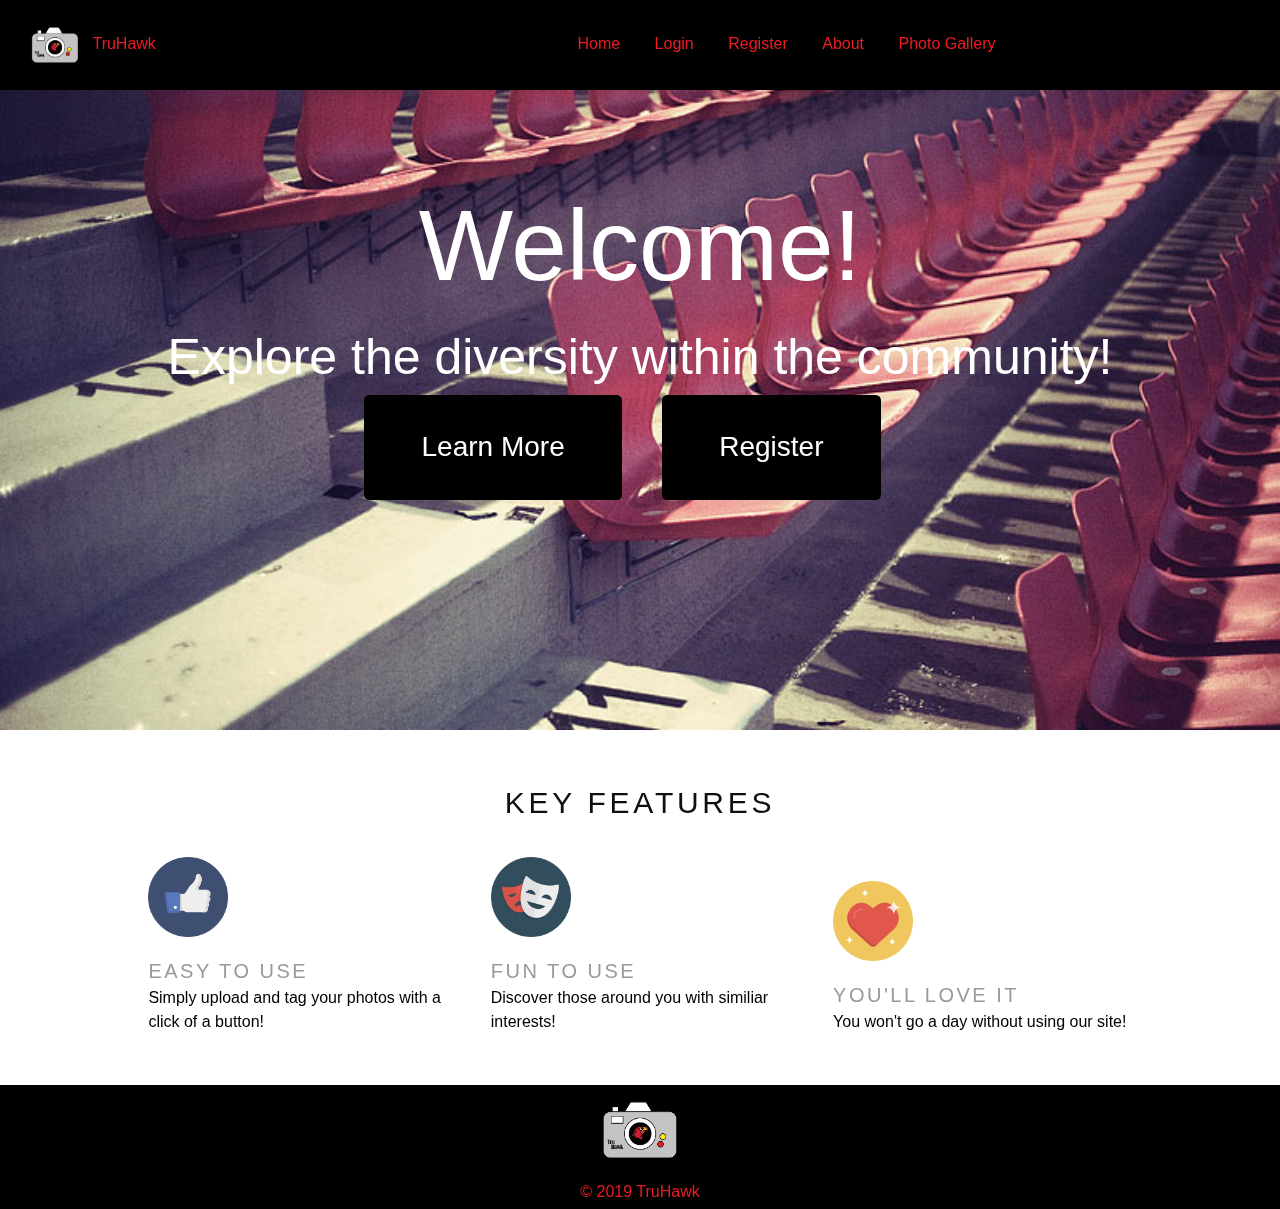
==== code/index.html @ 721558a2 "moving everything first" ====
<!DOCTYPE html>
<html lang="en">
<head>
<link rel="stylesheet" href="https://cdnjs.cloudflare.com/ajax/libs/font-awesome/4.7.0/css/font-awesome.min.css">
    <title>TruHawk</title>
    <meta charset="utf-8" class="nojs">
    <meta name="viewport" content="width=device-width, initial-scale=1.0">
    <!--  stylesheet -->
    <link rel="stylesheet" type="text/css" href="css/cssreset.css">
    <link rel="stylesheet" href="css/style.css">
    <link rel="shortcut icon" href="img/THLogo.ico">
    <script src="http://ajax.googleapis.com/ajax/libs/jquery/1.8.3/jquery.min.js"></script>
    <script src="ResponsiveSlides.js-master/responsiveslides.min.js"></script>
</head>

<body>
   </div>
</div>
    <!--  header -->
    <header>
        <!--  main  -->
        <a id="logo" href="#">
            <img src="img/THLogo.png" alt="THLogo">
            <span>TruHawk</span>
        </a>
        
       
        <!--  navigation  -->
        <nav>
            <ul>

                <li><a href="#">Home</a></li>
                <li><a href="login.php">Login</a></li>
                <li><a href="register.php">Register</a></li>
                <li><a href="about.php">About</a></li>
                <li><a href="gallery.php">Photo Gallery</a></li>
            </ul>
        </nav>


            


    </header>

    <!-- the content -->
    <main>
    
        <!-- iit content -->
        <div class="iit">
            <!-- content for the iit -->
            <ul class="rslides">
                <li><img src="ResponsiveSlides.js-master/demo/images/1.jpg" alt=""></li>
                <li><img src="ResponsiveSlides.js-master/demo/images/2.jpg" alt=""></li>
                <li><img src="ResponsiveSlides.js-master/demo/images/3.jpg" alt=""></li>
            </ul>
              <script>
                $(function() {
                  $(".rslides").responsiveSlides();
                });
              </script>
            <div class="iit-content">
                <h1 class="iit-title">Welcome!</h1>
                <p>Explore the diversity within the community!</p>
                <a href="about.php">Learn More</a>
                <a href="register.php">Register</a>
            </div>
        </div>
        
        <!-- features section -->
        <div class="site-section">
        <div class="site-section-inside">

            <div class="section-header">
                <h2>Key Features</h2>
            </div>

            <div class="feature-box">
                <img src="img/like.png" alt="Easy to Use">
                <h5>Easy to Use</h5>
                <p>Simply upload and tag your photos with a click of a button!</p>
            </div>

            <div class="feature-box">
                <img src="img/faces.png" alt="Fun to Use">
                <h5>Fun to Use</h5>
                <p>Discover those around you with similiar interests!</p>
            </div>

            <div class="feature-box">
                <img src="img/heart.png" alt="Love It">
                <h5>You'll Love It</h5>
                <p>You won't go a day without using our site!</p>
            </div>

        </div>
        </div>
            

    </main>

    <!-- the footer -->
    <footer>
        <img src="img/THLogo.png" alt="THLogo">
        <span>&copy; 2019 TruHawk </span>
    </footer>

</body>
</html>
---- code/css/cssreset.css ----
/* CSS reset */

/* http://meyerweb.com/eric/tools/css/reset/ 
   v2.0 | 20110126
   License: none (public domain)
*/

html, body, div, span, applet, object, iframe,
h1, h2, h3, h4, h5, h6, p, blockquote, pre,
a, abbr, acronym, address, big, cite, code,
del, dfn, em, img, ins, kbd, q, s, samp,
small, strike, strong, sub, sup, tt, var,
b, u, i, center,
dl, dt, dd, ol, ul, li,
fieldset, form, label, legend,
table, caption, tbody, tfoot, thead, tr, th, td,
article, aside, canvas, details, embed, 
figure, figcaption, footer, header, hgroup, 
menu, nav, output, ruby, section, summary,
time, mark, audio, video {
	margin: 0;
	padding: 0;
	border: 0;
	font-size: 100%;
	font: inherit;
	vertical-align: baseline;
}

/* HTML5 display-role reset for older browsers */

article, aside, details, figcaption, figure, 
footer, header, hgroup, menu, nav, section {
	display: block;
}
body {
	line-height: 1;
}
ol, ul {
	list-style: none;
}
blockquote, q {
	quotes: none;
}
blockquote:before, blockquote:after,
q:before, q:after {
	content: '';
	content: none;
}
table {
	border-collapse: collapse;
	border-spacing: 0;
}
---- code/css/style.css ----
/* resetting browser stuff */
*     {
  box-sizing: border-box;
}

html,
body   {
  margin: 0;
  padding: 0;
  height: 100%; 
  line-height: 1.5;
  font-size: 1.00em;
}

/* styling our overall page */
body     {
  background: #FFF;
  font-family: Arial, Helvetica, sans-serif;
}


/* styling our header */
header   {
  background: #000000;
  color: #EC1C24;
  padding: 1.250em 1.875em;
}


.section h1  {
  font-size: 3.00em;
  margin: 1.00em;
  font-family: Arial, Helvetica, sans-serif;
}

/* logo */
#logo         {
  display: inline-block;
  color: #EC1C24;
  text-decoration: none;
  width: 20%;
}
#logo img    {
  width: 3.125em;
  border-radius: 0.188em;
  margin-right: 0.500em;
  vertical-align: middle;
}
#logo span   {
  display: inline-block;
  
}

hr  {
 border:0;
 height: 1px;
 background:#333;
 background-image: linear-gradient(to right, #ccc, #333, #ccc);

}

/* main navigation */
nav     {
  width: 60%;
  display: inline-block;
  position: relative;
  text-align: right;
  margin-right: 10px;
  
}
 ul   {
  list-style: none;
  margin: 0;
}
 ul li {
  display: inline-block;
}
 ul li a    {
  color: #EC1C24;
  text-decoration: none;
  display: block;
  padding: 0.625em 0.938em;
  border-radius: 0.188em;
  transition: 0.3s ease all;
}
 ul li a:hover   {
  background: #444;
}

.nav input[type=text] {
  float: right;
  padding: 6px;
  border: none;
  margin-top: 8px;
  margin-right: 16px;
  font-size: 17px;
} 
.site-footer {
  background: #000000;
  color: #EC1C24;
  padding: 0.3em;
  text-align: center;
  left: 0;
  bottom: 0;
  position: fixed;
  width: 100%;
}

/* styling our 
 */
footer {
  background: #000000;
  color: #EC1C24;
  padding: 0.3em;
  text-align: center;
  left: 0;
  bottom: 0;
  width: 100%;
}
footer img {
  display: block;
  border-radius: 0.313em;
  width: 5.00em;
  margin: 0 auto 0.625em;
}

/* styling our main content */
.iit {
  min-height: 40.00em;
  text-align: center;
}
.iit-content   {
  color: #FFF;
  padding-top: 5em;
}
.iit-content h1   {
  font-size: 6.250em;
  margin: 0;
}
.iit-content p    {
  font-size: 3.125em;
}
.iit-content a    {
  display: inline-block;
  color: #FFF;
  border: 0.188em solid #000000;
  background: #000000;
  border-radius: 0.188em;
  padding: 0.938em 1.875em;
  margin-right: 1.250em;
  text-decoration: none;
  font-size: 1.750em;
}


/* basic site sections */
.site-section  {
  padding-bottom: 3.125em;
  padding-top: 3.125em;
}
.site-section-secondary {
  background: #EFEFEF;
}
.site-section-inside {
  width: 80%;
  max-width: 75.00em;
  margin: 0 auto;
}
.section-header {
  text-align: center;
  margin-bottom: 1.875em;
}
.section-header h2  {
  font-size: 1.875em;
  letter-spacing: .125em;
  text-transform: uppercase;
  font-weight: 300;
  color: #0f0f0f;
}

/* search bar css */

.searchTerm {
  width: 180px;
  box-sizing: border-box;
  border: 2px solid #ccc;
  border-color: white; 
  border-radius: 4px;
  font-size: 16px;
  text-align:center;
  background-color: lightgray;
  background-image: url('searchicon.png');
  background-position: 10px 10px; 
  background-repeat: no-repeat;
  padding: 12px 20px 12px 40px;
  -webkit-transition: width 0.1s ease-in-out;
  transition: width 0.4s ease-in-out;
  position: relative;

}
.searchTerm:focus { 
  width: 40%;
  
}

.section-about {
  text-align: center;
  margin-bottom: 1.875em;
}
.section-about h2  {
  font-size: 1.875em;
  letter-spacing: .125em;
  text-transform: uppercase;
  font-weight: 300;
  color: #0f0f0f;
}
.imgContainer{
   padding: 0em 6.063em 0em 6.063em;
  display: -webkit-inline-box; 
  position: relative;
  
}
.text-block {
  position: absolute;
  bottom: 6px;
  right: 97px;
  background-color: black;
  color: white;
  padding-left: 20px;
  padding-right: 20px;
  width: 200px;
}

/* feature boxes */
.feature-box {
  display: inline-block;
  width: 33%;
  padding: 0.10em 1.275em;
}
.feature-box img {
  margin-bottom: 0.750em;
  width: 5.00em;
  display: inline-block;
}
.feature-box h5 {
  font-size: 1.250em;
  color: #999;
  text-transform: uppercase;
  font-weight: 300;
  letter-spacing: 0.125em;
  margin: 0;
}
div.login {
  text-align: center;
  padding: 0.375em;
}
div.Help {
  text-align: center;
  font-size: .80em;
}
.rslides {
  min-height: 40.00em;
  position: absolute;
  list-style: none;
  overflow: hidden;
  width: 100%;
  height: 10%;
  padding: 0;
  margin: 0;
  z-index: -1;
  }

.rslides li {
  -webkit-backface-visibility: hidden;
  position: absolute;
  display: none;
  width: 100%;
  left: 0;
  top: 0;
  }

.rslides li:first-child {
  position: relative;
  display: block;
  float: left;
  }

.rslides img {
  display: block;
  height: auto;
  float: left;
  width: 100%;
  border: 0;
  }
#btnSignup {
  margin-left: 00px;
  font-size: 1.250em;
  color: #EC1C24;
  background: #000000;
  text-align: center;
}
[name=login_user] {
  font-size: 1.250em;
  color: #EC1C24;
  background: #000000;
  text-align: center;
}
#btnSignup:hover {
  background: #444;
}
  
.form-signin-heading {
  padding-left: 3.00em;
}
#form1 {
  max-width: 400px;
  max-height: 700px;
  text-align: center;
  position: relative;
  padding-left: 40%;
  padding-top: 3.00em;
  padding-bottom: 3.00em;
  display: inline-block;
}

.form-control {
  position:  static; 
  width: 300px;
}
label[for="username"] {
  padding-right: 14.460em
}
label[for="txtPassword"] {
  padding-right: 14.460em
}
label[for="email"] {
  padding-right: 16.460em
}
label[for="txtConfirmPassword"] {
  padding-right: 10.460em
}

.content {
  width: 30%;
  margin: 0px auto;
  padding: 20px;
  border: 1px solid #B0C4DE;
  background: white;
  border-radius: 0px 0px 10px 10px;
}
#register {
  width:500px;
  margin:50px auto;
}
#login {
  width:500px;
  margin:50px auto;
}
.error {
  width: 92%; 
  margin: 0px auto; 
  padding: 10px; 
  border: 1px solid #a94442; 
  color: #a94442; 
  background: #f2dede; 
  border-radius: 5px; 
  text-align: left;
}
.success {
  color: #3c763d; 
  background: #dff0d8; 
  border: 1px solid #3c763d;
  margin-bottom: 20px;
}
div.alreadym {
  font-size : .8em;
  text-overflow: ellipsis;
  width: 400px;
  text-align: left;
  margin-bottom: 5em;
}
.images{
  margin-left: 30px;
}


/* Searchbox style*/
.search-box { 
  position: absolute;
  top: 50%;
  left: 26%;
  transform: translate(-50%, -50%);
  background: #2f3640; 
  height: 40px;
  border-radius: 40px;
  width: 240px;
  z-index: 1;
  } 

.search-box:hover > .search-btn { 
  background: #000000;
  color: #EC1C24;
  } 
.search-btn { 
  color: #e84118;
  width: 40px;
  height: 40px;
  border-radius: 50%;
  background: #000000;
  justify-content: center;
  align-items: center;
  transition: 0.4s;
  color: #EC1C24;
  cursor: pointer;
  position: relative;
  z-index: 3;
  } 
.search-btn > i { 
  font-size: 30px;
  color: #EC1C24;
  float: left;
  transition: 0.4s;
  } 
.search-txt {
  border: none;
  background: none;
  outline: none;
  float: left;
  padding: 0;
  color: #FFF;
  transition: 0.4s;
  line-height: 40px;
  font-weight: bold; 
  width: 200px;
  padding: 0 6px;
  }
  #login, .label{
    text-align: left;
    padding-left: 10em;
    padding-right: 10em;
  }
  #register, .label{
    text-align: left;
    padding-left: 10em;
    padding-right: 10em;
  }
  .frmImageUpload{
    margin-left: 34em;
  }
  .search-box{
    position:absolute;
}
::placeholder { /* Chrome, Firefox, Opera, Safari 10.1+ */
  color: #FFF;
  opacity: 1; /* Firefox */
}
.header h2 {	
	display: block;
    font-size: 1.5em;
    margin-block-start: 0.83em;
    margin-block-end: 0.83em;
    margin-inline-start: 0px;
    margin-inline-end: 0px;
    font-weight: bold;
}
.table-container {
  height: 10em;
}
table {
  display: flex;
  flex-flow: column;
  height: 100%;
  width: 100%;
}
table thead {
  /* head takes the height it requires, 
  and it's not scaled when table is resized */
  flex: 0 0 auto;
  width: calc(100% - 0.9em);
}
table tbody {
  /* body takes all the remaining available space */
  flex: 1 1 auto;
  display: block;
  overflow-y: scroll;
}
table tbody tr {
  width: 100%;
}
table thead, table tbody tr {
  display: table;
  table-layout: fixed;
}
#photoname{
  display:none;
}
/* Iphone media Queries*/

/* Iphone 6,7,8 */
@media only screen 
and (min-device-width : 375px) 
and (max-device-width : 667px) { 
  nav ul   {
    list-style: none;
    margin: 0;
  }
  nav ul li {
    display: inline-block;
  }
  nav ul li a    {
    color: red;
    text-decoration: none;
    display: block;
    padding: 0.225em 0.538em;
    border-radius: 0.188em;
    transition: 0.3s ease all;
  }
  nav ul li a:hover   {
    background: #444;
  }
  
  .nav input[type=text] {
    float: right;
    padding: 6px;
    border: none;
    margin-top: 8px;
    margin-right: 16px;
    font-size: 17px;
  } 
}
/* Iphone 6, 7, 8 Plus */
@media only screen 
and (min-device-width : 414px) 
and (max-device-width : 736px) { 
  nav ul   {
    list-style: none;
    margin: 0;
  }
  nav ul li {
    display: inline-block;
  }
  nav ul li a    {
    color: red;
    text-decoration: none;
    display: block;
    padding: 0.225em 0.538em;
    border-radius: 0.188em;
    transition: 0.3s ease all;
  }
  nav ul li a:hover   {
    background: #444;
  }
  
  .nav input[type=text] {
    float: right;
    padding: 6px;
    border: none;
    margin-top: 8px;
    margin-right: 16px;
    font-size: 17px;
  } 
}
/* Iphone 5 & 5s */
@media only screen 
and (min-device-width : 320px) 
and (max-device-width : 568px) { 
  nav ul   {
    list-style: none;
    margin: 0;
  }
  nav ul li {
    display: inline-block;
  }
  nav ul li a    {
    color: red;
    text-decoration: none;
    display: block;
    padding: 0.225em 0.538em;
    border-radius: 0.188em;
    transition: 0.3s ease all;
  }
  nav ul li a:hover   {
    background: #444;
  }
  
  .nav input[type=text] {
    float: right;
    padding: 6px;
    border: none;
    margin-top: 8px;
    margin-right: 16px;
    font-size: 17px;
  } 
}
/* Iphone X media queries*/
@media only screen 
and (min-device-width : 375px) 
and (max-device-width : 812px)
and (-webkit-device-pixel-ratio : 3) { 
  nav ul   {
    list-style: none;
    margin: 0;
  }
  nav ul li {
    display: inline-block;
  }
  nav ul li a    {
    color: red;
    text-decoration: none;
    display: block;
    padding: 0.225em 0.538em;
    border-radius: 0.188em;
    transition: 0.3s ease all;
  }
  nav ul li a:hover   {
    background: #444;
  }
  
  .nav input[type=text] {
    float: right;
    padding: 6px;
    border: none;
    margin-top: 8px;
    margin-right: 16px;
    font-size: 17px;
  } 
}

/* Ipad Media queries */
@media only screen 
and (min-device-width : 768px) 
and (max-device-width : 1024px)  { 

}
/* Ipad 3 and 4 retina queries*/
@media only screen 
and (min-device-width : 768px) 
and (max-device-width : 1024px)
and (-webkit-min-device-pixel-ratio: 2) { 

}
/* Ipad 1 and 2 queries */
@media only screen 
and (min-device-width : 768px) 
and (max-device-width : 1024px) 
and (-webkit-min-device-pixel-ratio: 1){ 
  
}
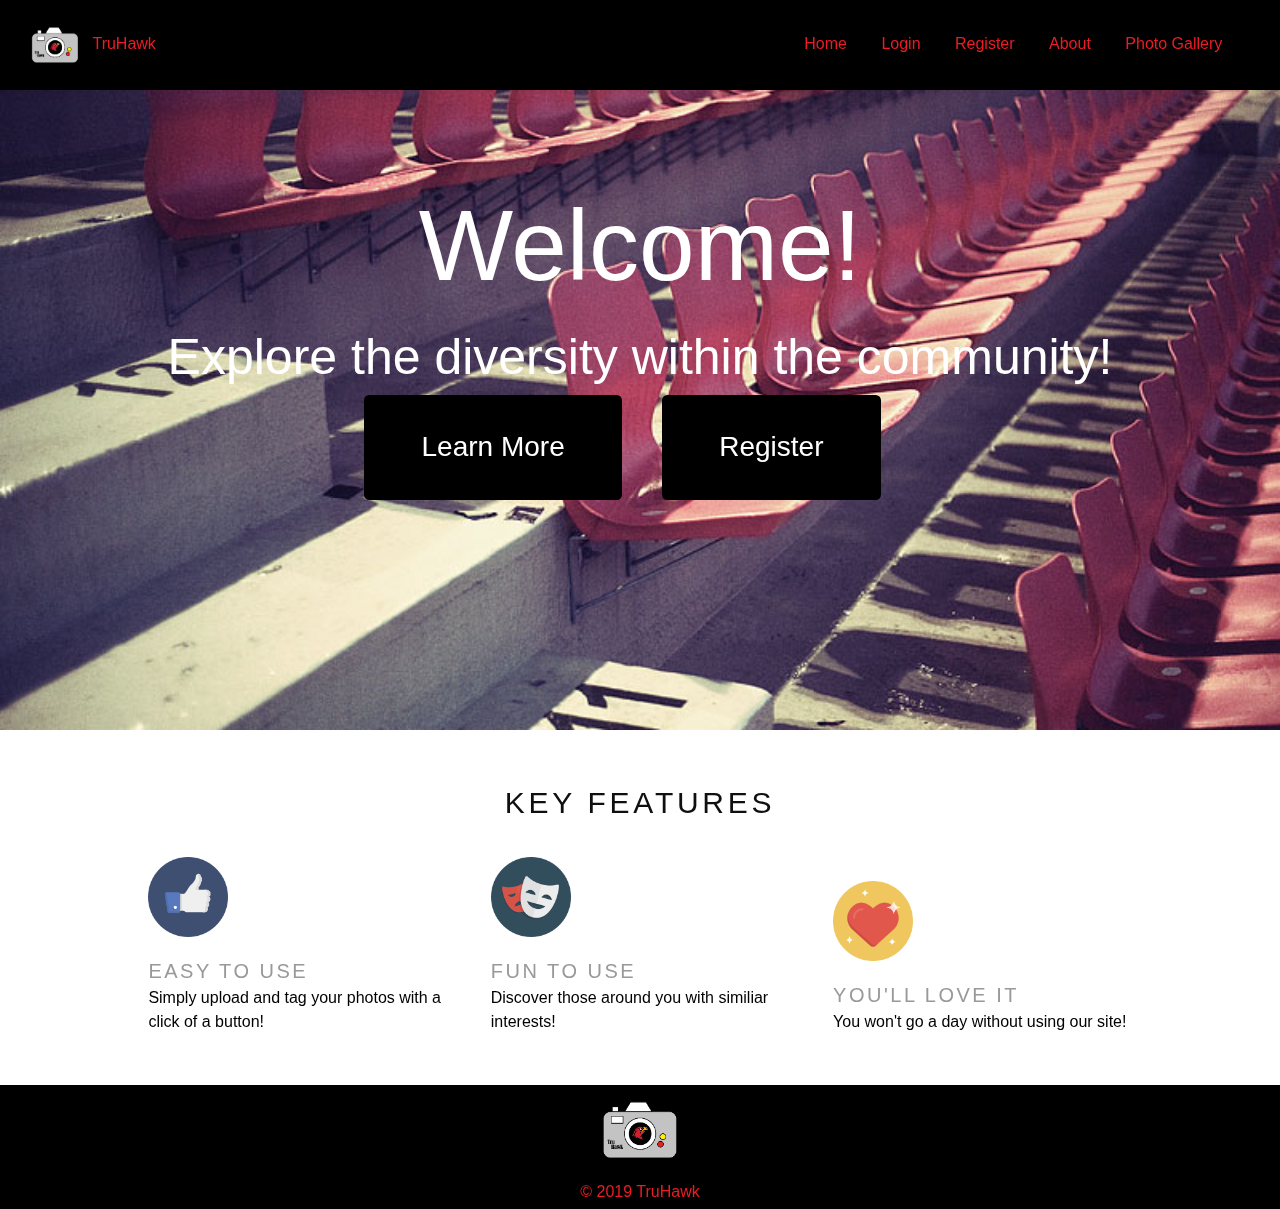
==== commit 087a794c: "putting https" ====
--- a/code/index.html
+++ b/code/index.html
@@ -9,7 +9,7 @@
     <link rel="stylesheet" type="text/css" href="css/cssreset.css">
     <link rel="stylesheet" href="css/style.css">
     <link rel="shortcut icon" href="img/THLogo.ico">
-    <script src="http://ajax.googleapis.com/ajax/libs/jquery/1.8.3/jquery.min.js"></script>
+    <script src="https://ajax.googleapis.com/ajax/libs/jquery/1.8.3/jquery.min.js"></script>
     <script src="ResponsiveSlides.js-master/responsiveslides.min.js"></script>
 </head>
 
--- a/code/css/style.css
+++ b/code/css/style.css
@@ -1,4 +1,3 @@
-
 /* resetting browser stuff */
 *     {
   box-sizing: border-box;
@@ -20,6 +19,7 @@
 }
 
 
+
 /* styling our header */
 header   {
   background: #000000;
@@ -39,7 +39,8 @@
   display: inline-block;
   color: #EC1C24;
   text-decoration: none;
-  width: 20%;
+  width: 25%;
+  margin-right: 3.5em;
 }
 #logo img    {
   width: 3.125em;
@@ -62,21 +63,21 @@
 
 /* main navigation */
 nav     {
-  width: 60%;
+  width: 69%;
   display: inline-block;
   position: relative;
   text-align: right;
   margin-right: 10px;
   
 }
- ul   {
+nav ul   {
   list-style: none;
   margin: 0;
 }
- ul li {
+nav ul li {
   display: inline-block;
 }
- ul li a    {
+nav ul li a    {
   color: #EC1C24;
   text-decoration: none;
   display: block;
@@ -84,7 +85,7 @@
   border-radius: 0.188em;
   transition: 0.3s ease all;
 }
- ul li a:hover   {
+nav ul li a:hover   {
   background: #444;
 }
 
@@ -179,30 +180,7 @@
   color: #0f0f0f;
 }
 
-/* search bar css */
-
-.searchTerm {
-  width: 180px;
-  box-sizing: border-box;
-  border: 2px solid #ccc;
-  border-color: white; 
-  border-radius: 4px;
-  font-size: 16px;
-  text-align:center;
-  background-color: lightgray;
-  background-image: url('searchicon.png');
-  background-position: 10px 10px; 
-  background-repeat: no-repeat;
-  padding: 12px 20px 12px 40px;
-  -webkit-transition: width 0.1s ease-in-out;
-  transition: width 0.4s ease-in-out;
-  position: relative;
-
-}
-.searchTerm:focus { 
-  width: 40%;
-  
-}
+
 
 .section-about {
   text-align: center;
@@ -389,7 +367,7 @@
 .search-box { 
   position: absolute;
   top: 50%;
-  left: 26%;
+  left: 30%;
   transform: translate(-50%, -50%);
   background: #2f3640; 
   height: 40px;
@@ -398,11 +376,11 @@
   z-index: 1;
   } 
 
-.search-box:hover > .search-btn { 
+.search-box:hover > .search_btn { 
   background: #000000;
   color: #EC1C24;
   } 
-.search-btn { 
+.search_btn { 
   color: #e84118;
   width: 40px;
   height: 40px;
@@ -416,7 +394,7 @@
   position: relative;
   z-index: 3;
   } 
-.search-btn > i { 
+.search_btn > i { 
   font-size: 30px;
   color: #EC1C24;
   float: left;
@@ -495,18 +473,58 @@
 #photoname{
   display:none;
 }
+/* Styles for Shan's create user form*/
+#createuser {
+  width:500px;
+  margin:50px auto;
+  padding-left: 20em;
+}
+#createuserform {
+  text-align: center;
+}
+#createuser, .content {
+  margin: 0px auto;
+  padding-top: 2em;
+  padding-left: 2em;
+  border: 1px solid #B0C4DE;
+  background: white;
+  border-radius: 0px 0px 10px 10px;
+}
+#username {
+  margin-left: 4.685em;
+}
+#email {
+  margin-left: 7.2em;
+}
+#user_type {
+  margin-left: 5.125em;
+}
+#password {
+  margin-left: 5em;
+}
+#cpassword {
+  margin-left: .5em;
+}
 /* Iphone media Queries*/
 
 /* Iphone 6,7,8 */
 @media only screen 
 and (min-device-width : 375px) 
 and (max-device-width : 667px) { 
+  nav {
+    width: 100%;
+    top: 1em;
+  }
   nav ul   {
     list-style: none;
+    position: relative;
+    right: 0;
+    right: 10xp;
     margin: 0;
   }
   nav ul li {
     display: inline-block;
+    margin-right: 0em;
   }
   nav ul li a    {
     color: red;
@@ -528,17 +546,72 @@
     margin-right: 16px;
     font-size: 17px;
   } 
+  header {
+    padding: 0em 0em 2em 0em;
+  }
+  .search-box {
+    position: absolute;
+    top: 1.5em;
+    left: 10em;
+    margin-top: 2em;
+
+  }
+  #logo{
+    width: 35%;
+    padding: .1em;
+    display: none;
+  }
+  .iit-content h1 {
+    font-size: 3em;
+  }
+  .iit-content {
+    padding-top: 0em;
+  }
+  .iit-content p {
+    font-size: 1.2em;
+    margin-bottom: 4.75em;
+  }
+  .iit-content a {
+    margin-top: 0.25em;
+    margin-left: 1.5em;
+  }
+  .feature-box {
+    width: 100%;
+  }
+  .iit {
+    min-height: 0;
+  }
+  table, td {
+    font-size: 0.7em;
+  }
+  img {
+    max-width:100%;
+    height:auto;
+  }
+  .images {
+    margin-left: 0;
+  }
 }
 /* Iphone 6, 7, 8 Plus */
 @media only screen 
 and (min-device-width : 414px) 
 and (max-device-width : 736px) { 
+ 
+  nav {
+    width: 100%;
+    top: 1em;
+  }
   nav ul   {
     list-style: none;
+    position: relative;
+    right: 0;
+    right: 10xp;
     margin: 0;
   }
   nav ul li {
     display: inline-block;
+    padding: 0.3em;
+    margin-right: 0em;
   }
   nav ul li a    {
     color: red;
@@ -560,11 +633,47 @@
     margin-right: 16px;
     font-size: 17px;
   } 
-}
-/* Iphone 5 & 5s */
+  header {
+    padding: 0em 0em 2em 0em;
+  }
+  .search-box {
+    position: absolute;
+    top: 2.5em;
+    left: 13em;
+    margin-top: 2em;
+
+  }
+  #logo{
+    width: 35%;
+    padding: .1em;
+    display: none;
+  }
+  .iit-content h1 {
+    font-size: 3em;
+  }
+  .iit-content {
+    padding-top: 0em;
+  }
+  .iit-content p {
+    font-size: 1.2em;
+    margin-bottom: 5.75em;
+  }
+  .iit-content a {
+    margin-top: 0.25em;
+    margin-left: 1.5em;
+  }
+  .feature-box {
+    width: 100%;
+  }
+  .iit {
+    min-height: 0;
+  }
+}
+/* Iphone X media queries*/
 @media only screen 
-and (min-device-width : 320px) 
-and (max-device-width : 568px) { 
+and (min-device-width : 375px) 
+and (max-device-width : 812px)
+and (-webkit-device-pixel-ratio : 3) { 
   nav ul   {
     list-style: none;
     margin: 0;
@@ -593,17 +702,26 @@
     font-size: 17px;
   } 
 }
-/* Iphone X media queries*/
+
+/* Ipad Media queries */
 @media only screen 
-and (min-device-width : 375px) 
-and (max-device-width : 812px)
-and (-webkit-device-pixel-ratio : 3) { 
+and (min-device-width : 768px) 
+and (max-device-width : 1024px)  { 
+  nav {
+    width: 100%;
+    top: 1em;
+  }
   nav ul   {
     list-style: none;
+    position: relative;
+    right: 0;
+    right: 10xp;
     margin: 0;
   }
   nav ul li {
     display: inline-block;
+    padding: 0.3em;
+    margin-right: 0em;
   }
   nav ul li a    {
     color: red;
@@ -625,14 +743,48 @@
     margin-right: 16px;
     font-size: 17px;
   } 
-}
-
-/* Ipad Media queries */
-@media only screen 
-and (min-device-width : 768px) 
-and (max-device-width : 1024px)  { 
-
-}
+  header {
+    padding: 0em 0em 2em 0em;
+  }
+  .search-box {
+    position: absolute;
+    left: 10em;
+
+  }
+  #logo{
+    width: 35%;
+    padding: .1em;
+    display: none;
+  }
+  .iit-content h1 {
+    font-size: 5em;
+  }
+  .iit-content {
+    padding-top: 0em;
+  }
+  .iit-content p {
+    font-size: 2.2em;
+    margin-bottom: 7.75em;
+  }
+  .iit-content a {
+    margin-top: 0.25em;
+    margin-left: 1.5em;
+  }
+  .feature-box {
+    width: 100%;
+  }
+  .iit {
+    min-height: 0;
+  }
+  img {
+    max-width:100%;
+    height:auto;
+  }
+  .images {
+    margin-left: 0;
+  }
+}
+
 /* Ipad 3 and 4 retina queries*/
 @media only screen 
 and (min-device-width : 768px) 
@@ -645,5 +797,5 @@
 and (min-device-width : 768px) 
 and (max-device-width : 1024px) 
 and (-webkit-min-device-pixel-ratio: 1){ 
-  
-}
+
+}
